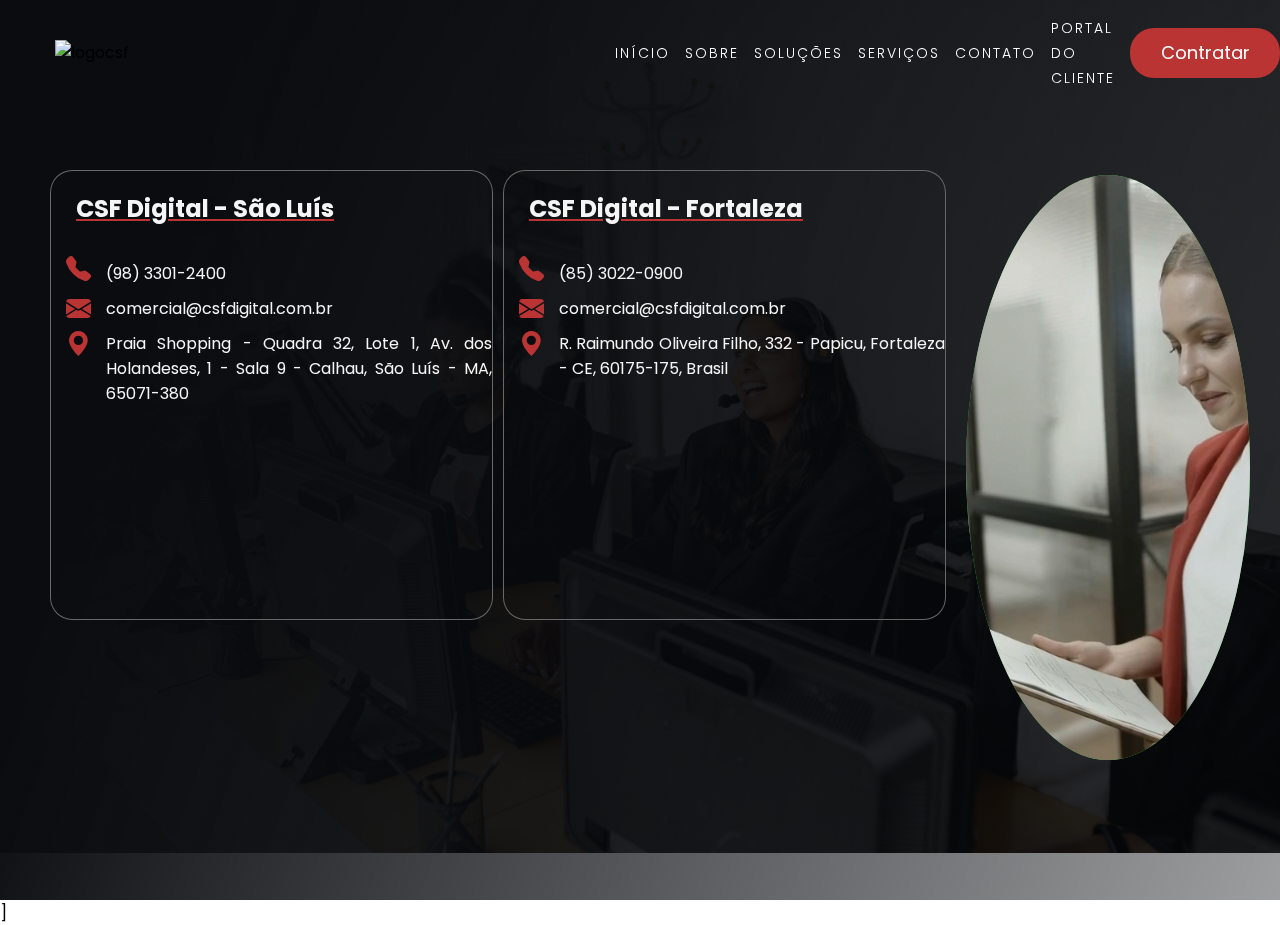
==== contato.html @ b5cec249 "nine Commit" ====
<!DOCTYPE html>
<html lang="en">
<head>
    <meta charset="UTF-8">
    <meta name="viewport" content="width=device-width, initial-scale=1.0">
    <title>CSF Digital - Soluções de impressão e documentos digitais</title>
    <link rel="stylesheet" href="styles/style.css">
    <link rel="stylesheet" href="styles/header_contato.css">
    <link rel="stylesheet" href="styles/navbar.css">
    <link rel="stylesheet" href="styles/contato.css">
    <link rel="stylesheet" href="https://cdn.jsdelivr.net/npm/bootstrap-icons@1.11.3/font/bootstrap-icons.min.css">
    <link href="https://unpkg.com/aos@2.3.1/dist/aos.css" rel="stylesheet">
    <script src="https://unpkg.com/aos@2.3.1/dist/aos.js"></script>
    <link rel="stylesheet" href="styles/mediaquery.css">
   
</head>
<body>
    <div id="loading"> </div>
    <main class="container">
        <section class="section1">
            <div class="background">
                <img class="atendimento" src="assets/images/atendimento.jpg" hre alt="logocsf">
                
            </div>
            <div class="cabecalho" data-aos="fade-right" data-aos-duration="2000">
                <header>
                    <img src="https://i.im.ge/2024/05/14/KMlB1F.logo-black.png" hre alt="logocsf" href="index.html">

                    <ul class="navegacao" data-aos="fade-right" data-aos-duration="2000">
                        <li>
                            <a href="index.html" class="navegacao-link">Início</a>


                        </li>
                        <li>
                            <a href="#Sobre" onclick="scrollToMiddle('Sobre')" class="navegacao-link">Sobre</a>


                        </li>
                        <li>
                            <a href="#Solucoes" onclick="scrollToMiddle('Solucoes')" class="navegacao-link">Soluções</a>
                        </li>
                        <li>
                            <a href="#Servicos" onclick="scrollToMiddle('Servicos')" class="navegacao-link">Serviços</a>

                        </li>
                        <li>
                            <a href="contatos.html" class="navegacao-link">Contato</a>
                        </li>
                        <li>
                            <a href="https://psfx.com.br/pws/index.php/pws" target="_blank"
                                class="navegacao-link">Portal do cliente</a>
                        </li>
                        <a href="https://wa.me/5598991938283?text=Ol%C3%A1%2C+vim+atrav%C3%A9s+do+site%21" class="button-link">
                            <button class="button">
                                <span class="button-content">Contratar</span>
                            </button>
                        </a>
                    </ul>
                </header>
                <div class="teste">
                    <div class="teste2" >
                        <div class="SLZ"  data-aos="fade-right" data-aos-duration="2000">
                            <h2 class="CSF">CSF Digital - São Luís</h2>
                            <div class="phone">
                                <i class="bi bi-telephone-fill"></i>
                                <a class="icons" href="tel:+553283012400">(98) 3301-2400</a>
                            </div>
                            <div class="mail">
                                <i class="bi bi-envelope-fill"></i>
                                <a class="comercial"  href="mailto:comercial@csfdigital.com.br">comercial@csfdigital.com.br</a>
                            </div>
                            <div class="location">
                                <i class="bi bi-geo-alt-fill"></i>
                                <a class="localizacao"  href="https://maps.app.goo.gl/7W2bce55BW3R4rck8">Praia Shopping - Quadra 32, Lote 1, Av. dos Holandeses, 1 - Sala 9 - Calhau, São Luís - MA, 65071-380</a>
                            </div>
                            <iframe  class="frameslz"  src="https://www.google.com/maps/embed?pb=!1m18!1m12!1m3!1d3986.0517544380978!2d-44.25736882550844!3d-2.48982043812495!2m3!1f0!2f0!3f0!3m2!1i1024!2i768!4f13.1!3m3!1m2!1s0x7f68dcaa50559e1%3A0xdea18629a3df9f7a!2sCSF%20Servi%C3%A7os%20Digitais%20LTDA!5e0!3m2!1spt-PT!2sbr!4v1717889236510!5m2!1spt-PT!2sbr" style="border:0;" allowfullscreen="" loading="lazy" referrerpolicy="no-referrer-when-downgrade"></iframe>

                        </div>
                        <div class="FOR"  data-aos="fade-right" data-aos-duration="2000">
                            <h2 class="CSF">CSF Digital - Fortaleza</h2>
                            <div class="phone">
                                <i class="bi bi-telephone-fill"></i>
                                <a class="icons" href="tel:+553283012400">(85) 3022-0900
                                </a>
                            </div>
                            <div class="mail">
                                <i class="bi bi-envelope-fill"></i>
                                <a class="comercial"  href="mailto:comercial@csfdigital.com.br">comercial@csfdigital.com.br</a>
                            </div>
                            <div class="location">
                                <i class="bi bi-geo-alt-fill"></i>
                                <a class="localizacao"  href="https://maps.app.goo.gl/CAwqmYXW1tz5idEv9">R. Raimundo Oliveira Filho, 332 - Papicu, Fortaleza - CE, 60175-175, Brasil</a>
                            </div>
                            <iframe class="framefor"  src="https://www.google.com/maps/embed?pb=!1m14!1m8!1m3!1d31850.707367430008!2d-38.481601!3d-3.736228!3m2!1i1024!2i768!4f13.1!3m3!1m2!1s0x7c747d4c42f73bb%3A0xa8da762e13d7da9!2sCSF%20Digital!5e0!3m2!1spt-PT!2sus!4v1717896209684!5m2!1spt-PT!2sus"  style="border:0;" allowfullscreen="" loading="lazy" referrerpolicy="no-referrer-when-downgrade"></iframe>

                        </div>
                       
                        

                       
                    </div>
                    <div class="teste3">
                        <video loop autoplay muted>
                            <source src="assets/images/contato.mp4"
                                type="video/mp4">
                        </video>
                       
                    </div>
                </div>
               
                   

            </div>
  
</body>]
<script>
    AOS.init();
  </script>
</html>
---- styles/style.css ----
@import url('https://fonts.googleapis.com/css2?family=Bebas+Neue&family=Nunito+Sans:ital,opsz,wght@0,6..12,200..1000;1,6..12,200..1000&family=Open+Sans:ital,wght@0,300..800;1,300..800&family=Oswald:wght@200..700&family=Playfair+Display+SC:ital,wght@0,400;0,700;0,900;1,400;1,700;1,900&family=Poppins:ital,wght@0,100;0,200;0,300;0,400;0,500;0,600;0,700;0,800;0,900;1,100;1,200;1,300;1,400;1,500;1,600;1,700;1,800;1,900&family=Roboto:ital,wght@0,100;0,300;0,400;0,500;0,700;0,900;1,100;1,300;1,400;1,500;1,700;1,900&display=swap');

* {
    margin: 0;
    padding: 0;
    box-sizing: border-box;
    list-style: none;
    font-family: "Poppins", sans-serif;
}
.background {
    position: fixed;
    inset: 0;
    width: 100%;
    height: 100vh;
    z-index: -1;
}
.background video {
    width: 100%;
    height: 100%;
    object-fit: cover;
}
.background::after {
    content: '';
    width: inherit;
    height: inherit;
    position: fixed;
    inset: 0;
    background: linear-gradient(109deg, rgba(10, 12, 16, 1) 15%, rgba(10, 12, 16, 0.4) 100%, rgba(10, 12, 16, 0.99) 85%);
}
---- styles/header_contato.css ----
header {
    display: flex;
    align-items: center;
    width: 100vw;
    max-width: 3000px;
    padding-top: 15px;
    

}

header img {
    margin-left: 55px;
    width: 200px;
    height: auto;
}

.navegacao {
    display: flex;
    align-items: center;
    gap: 15px;
    margin-left: 430px;
}
.navegacao-link {
    color: white;
    font-size: 14px;
    font-weight: 300;
    letter-spacing: 2px;
    text-transform: uppercase;
    text-decoration: none;
    position: relative;
}

.navegacao-link:hover {
    color: #bb3434;
}
.navegacao-link::after {
    content: '';
    position: absolute;
    left: 0;
    bottom: -2px;
    width: 60%;
    height: 1px;
    background: #bb3434;
    transform: scaleX(0);
    transform-origin: right;
    transition: transform 0.4s;
}

.navegacao-link:hover::after {
    transform: scaleX(1);
    transform-origin: left;
}
---- styles/navbar.css ----
.cabecalho {
    display: flex;
    flex-direction: column;
    align-items: center;
    width: 100%;
    height: 100vh;
}
.button {
    position: relative;
    overflow: hidden;
    height: 50px ;
    width: 150px;
    padding: 0 1rem;
    border-radius: 1.5rem;
    background: #bb3434;
    background-size: 400%;
    color: #ffffff;
    border: none;
    cursor: pointer;
}
.button:hover::before {
    transform: scaleX(1);
}

.button-content {
    position: relative;
    z-index: 1;
    font-size: 18px ;
}
.button::before {
    content: "";
    position: absolute;
    top: 0;
    left: 0;
    transform: scaleX(0);
    transform-origin: 0 50%;
    width: 100%;
    height: inherit;
    border-radius: inherit;
    background: linear-gradient(to right, #c0c0c0, #f12727);
    transition: all 0.475s;
}
---- styles/contato.css ----
body{
    overflow: hidden;
}
.teste{
    display: flex;
    height: 100vh;
    width: 100vw;
    margin-top: 20px;
    gap: 20px;
    margin-top: 30px;
  
   
}
.teste2{
    display: flex;
    height: 80vh;
    width: 70vw;
    gap: 10px;
    margin-left: 50px;
    
}
.teste3{
  
    display: flex;
    height:65vh;
    width: 35vw;
    background: rgb(61, 196, 79);
    margin-top: 55px;
    border-radius: 50%;
    margin-right: 30px;
    overflow: hidden;
    
}

.video{
   
    position: absolute;
    object-fit: cover;
    
}

.frameslz{
    display: flex;
    margin-top: 63px;
    margin-left: -39px;
    width: 435px;
    height: 150px;
    border-bottom-right-radius:20px ;
    border-bottom-left-radius:20px ;
    filter: brightness(80%);
    
}
.framefor{
    display: flex;
    margin-top: 87px;
    margin-left: -39px;
    width: 435px;
    height: 150px;
    border-bottom-right-radius:20px ;
    border-bottom-left-radius:20px ;
    filter: brightness(80%);
    
}
.SLZ{
    border: 1px solid #696767;
    padding: 20px 0px 0px 45px;
    height: 450px;
    width: 450px;
    margin-top: 50px;
    background-color: transparent;
    border-radius: 5%;
   
}
.FOR{
    border: 1px solid #696767;;
    padding: 20px 0px 0px 45px;
    height: 450px;
    width: 450px;
    margin-top: 50px;
    background-color: transparent;
    border-radius: 5%;
}

h2{
   
    text-decoration: underline #bb3434;
}

.CSF{
    padding: 0px 0px 20px 0px;
    margin-left: -20px;
    color: whitesmoke;
}
.atendimento{
    z-index: -1;
    display: flex;
    position: absolute;
    object-fit: cover;
    width: 100%;
    height:auto;
    filter: brightness(30%);
}
i{
margin-left: -10px;
   font-size: 25px;
   display: flex;
   color: #bb3434;
   padding: 10px;
  
  
}


h4{
    
    align-items: center;
    display: flex;
    color: whitesmoke;
    padding: 0px 0px 0px -10px;
    margin-top: -30px
}

.icons{
    display: flex;
    padding: 0px 0px 0px 40px;
    margin-top: -30px;
    align-items: center;
    text-decoration: none;
    color: whitesmoke;
    text-align: justify;
   
}

.phone{
    margin-left: -30px;
}

.mail{
    margin-left: -30px;
}

.comercial{
    display: flex;
    padding: 0px 0px 0px 70px;
    margin-top: -35px;
    align-items: center;
    text-decoration: none;
    color: whitesmoke;
    margin-left: -30px;
    text-align: justify;
}

.localizacao{
    display: flex;
    padding: 0px 0px 0px 70px;
    margin-top: -35px;
    align-items: center;
    text-decoration: none;
    color: whitesmoke;
    margin-left: -30px;   
    text-align: justify;

}

.location{
    margin-left: -30px;
}
---- styles/mediaquery.css ----
/*TELA 1920 CONTATO*/

@media screen and (min-width: 1920px) {
  header img {
    margin-left: 59px;
    width: 200px;
    height: auto;
  }

  .navegacao {
    display: flex;
    align-items: center;
    gap: 15px;
    margin-left: 800px;
  }
  .SLZ{
    border: 1px solid #696767;
    padding: 20px 0px 0px 45px;
    height: 600px;
    width: 450px;
    margin-top: 50px;
    background-color: transparent;
    border-radius: 5%;
   
}
.FOR{
    border: 1px solid #696767;;
    padding: 20px 0px 0px 45px;
    height: 600px;
    width: 450px;
    margin-top: 50px;
    background-color: transparent;
    border-radius: 5%;
}
.framefor{
    display: flex;
    margin-top: 87px;
    margin-left: -39px;
    width: 435px;
    height:298px;
    border-bottom-right-radius:20px ;
    border-bottom-left-radius:20px ;
    filter: brightness(80%);
    
}
.frameslz{
    display: flex;
    margin-top: 63px;
    margin-left: -39px;
    width: 435px;
    height:297px;
    border-bottom-right-radius:20px ;
    border-bottom-left-radius:20px ;
    filter: brightness(80%);
    
}
.teste2{
    display: flex;
    height: 80vh;
    width: 70vw;
    gap: 70px;
    margin-left: 50px;
    
}
.teste3{
  
    display: flex;
    height:65vh;
    width: 35vw;
    background: rgb(61, 196, 79);
    margin-top: 55px;
    border-radius: 50%;
    margin-right:130px;
    overflow: hidden;
    
}
/*TELA 1550 CONTATO*/

@media screen and (min-width: 1550px) {
  header img {
    margin-left: 55px;
    width: 200px;
    height: auto;
}

.navegacao {
  display: flex;
  align-items: center;
  gap: 15px;
  margin-left: 430px;
}
.SLZ{
  border: 1px solid #696767;
  padding: 20px 0px 0px 45px;
  height: 450px;
  width: 450px;
  margin-top: 50px;
  background-color: transparent;
  border-radius: 5%;
 
}
.FOR{
  border: 1px solid #696767;;
  padding: 20px 0px 0px 45px;
  height: 450px;
  width: 450px;
  margin-top: 50px;
  background-color: transparent;
  border-radius: 5%;
}
.frameslz{
  display: flex;
  margin-top: 63px;
  margin-left: -39px;
  width: 435px;
  height: 150px;
  border-bottom-right-radius:20px ;
  border-bottom-left-radius:20px ;
  filter: brightness(80%);
  
}
.framefor{
  display: flex;
  margin-top: 87px;
  margin-left: -39px;
  width: 435px;
  height: 150px;
  border-bottom-right-radius:20px ;
  border-bottom-left-radius:20px ;
  filter: brightness(80%);
  
}
.teste2{
  display: flex;
  height: 80vh;
  width: 70vw;
  gap: 10px;
  margin-left: 50px;
  
}
.teste3{

  display: flex;
  height:65vh;
  width: 35vw;
  background: rgb(61, 196, 79);
  margin-top: 55px;
  border-radius: 50%;
  margin-right: 30px;
  overflow: hidden;
  
}


}


}
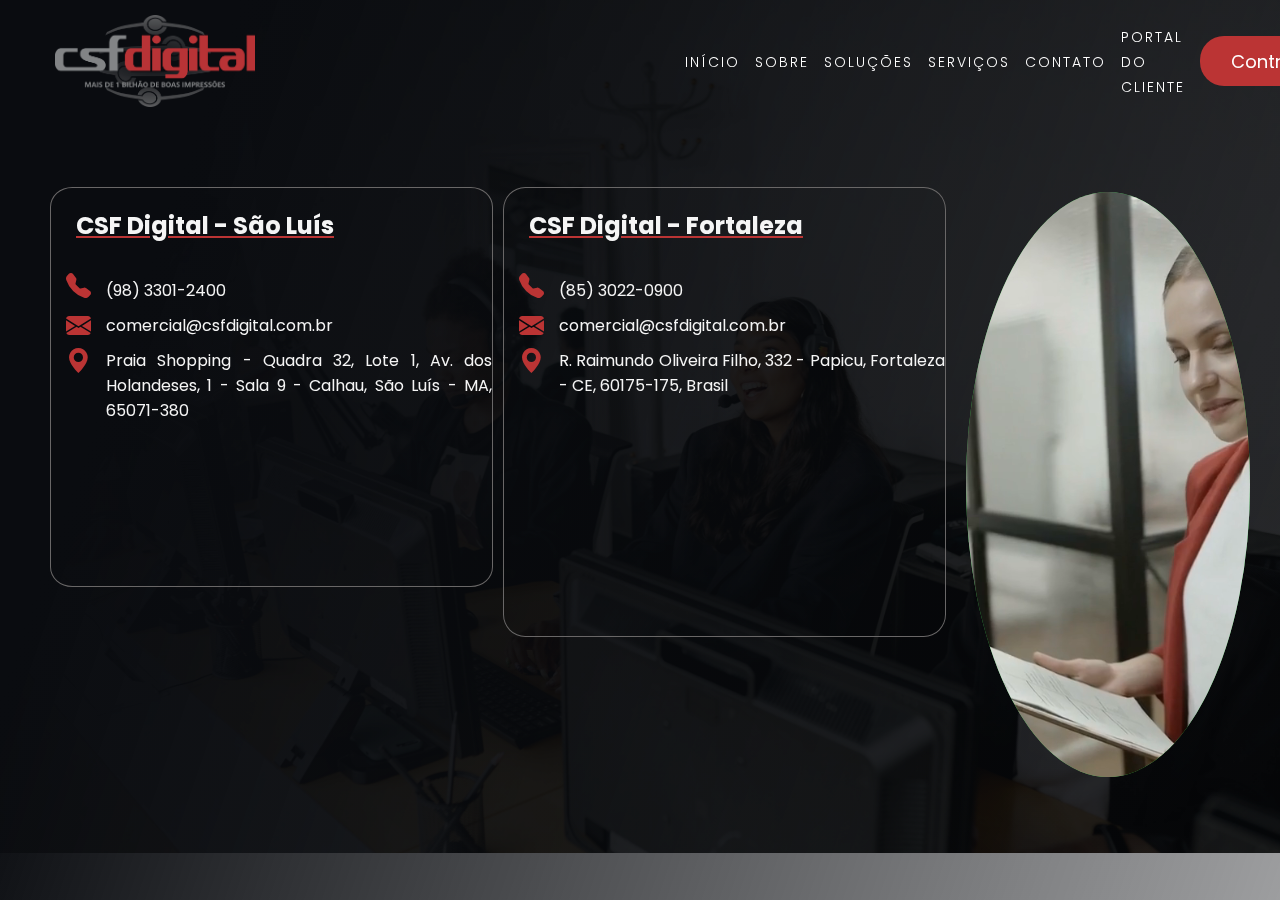
==== commit fe01d6a8: "quarto commit" ====
--- a/contato.html
+++ b/contato.html
@@ -12,109 +12,96 @@
     <link href="https://unpkg.com/aos@2.3.1/dist/aos.css" rel="stylesheet">
     <script src="https://unpkg.com/aos@2.3.1/dist/aos.js"></script>
     <link rel="stylesheet" href="styles/mediaquery.css">
+    <link rel="stylesheet" href="styles/loading.css">
+    <link rel="stylesheet" href="/js/scripts.js">
    
 </head>
-<body>
-    <div id="loading"> </div>
-    <main class="container">
-        <section class="section1">
-            <div class="background">
-                <img class="atendimento" src="assets/images/atendimento.jpg" hre alt="logocsf">
-                
-            </div>
-            <div class="cabecalho" data-aos="fade-right" data-aos-duration="2000">
-                <header>
-                    <img src="https://i.im.ge/2024/05/14/KMlB1F.logo-black.png" hre alt="logocsf" href="index.html">
+    <body>
+        <div id="loading"> </div>
+        <main class="container">
+            <section class="section1">
+                <div class="background">
+                    <img class="atendimento" src="assets/images/atendimento.webp" hre alt="fotoaten">
+                </div>
+                <div class="cabecalho" data-aos="fade-right" data-aos-duration="2000">
+                    <header>
+                        <img src="assets/images/logo_black.webp" hre alt="logocsf" href="index.html">
 
-                    <ul class="navegacao" data-aos="fade-right" data-aos-duration="2000">
-                        <li>
-                            <a href="index.html" class="navegacao-link">Início</a>
+                        <ul class="navegacao" data-aos="fade-right" data-aos-duration="2000">
+                            <li>
+                                <a href="index.html" class="navegacao-link">Início</a>
+                            </li>
+                            <li>
+                                <a href="#Sobre" onclick="scrollToMiddle('Sobre')" class="navegacao-link">Sobre</a>
+                            </li>
+                            <li>
+                                <a href="#Solucoes" onclick="scrollToMiddle('Solucoes')" class="navegacao-link">Soluções</a>
+                            </li>
+                            <li>
+                                <a href="#Servicos" onclick="scrollToMiddle('Servicos')" class="navegacao-link">Serviços</a>
 
+                            </li>
+                            <li>
+                                <a href="contatos.html" class="navegacao-link">Contato</a>
+                            </li>
+                            <li>
+                                <a href="https://psfx.com.br/pws/index.php/pws" target="_blank"
+                                    class="navegacao-link">Portal do cliente</a>
+                            </li>
+                            <a href="https://wa.me/5598991938283?text=Ol%C3%A1%2C+vim+atrav%C3%A9s+do+site%21" class="button-link">
+                                <button class="button">
+                                    <span class="button-content">Contratar</span>
+                                </button>
+                            </a>
+                        </ul>
+                    </header>
+                    <div class="teste">
+                        <div class="teste2" >
+                            <div class="SLZ"  data-aos="fade-right" data-aos-duration="2000">
+                                <h2 class="CSF">CSF Digital - São Luís</h2>
+                                <div class="phone">
+                                    <i class="bi bi-telephone-fill"></i>
+                                    <a class="icons" href="tel:+553283012400">(98) 3301-2400</a>
+                                </div>
+                                <div class="mail">
+                                    <i class="bi bi-envelope-fill"></i>
+                                    <a class="comercial"  href="mailto:comercial@csfdigital.com.br">comercial@csfdigital.com.br</a>
+                                </div>
+                                <div class="location">
+                                    <i class="bi bi-geo-alt-fill"></i>
+                                    <a class="localizacao"  href="https://maps.app.goo.gl/7W2bce55BW3R4rck8">Praia Shopping - Quadra 32, Lote 1, Av. dos Holandeses, 1 - Sala 9 - Calhau, São Luís - MA, 65071-380</a>
+                                </div>
+                                <iframe  class="frameslz"  src="https://www.google.com/maps/embed?pb=!1m18!1m12!1m3!1d3986.0517544380978!2d-44.25736882550844!3d-2.48982043812495!2m3!1f0!2f0!3f0!3m2!1i1024!2i768!4f13.1!3m3!1m2!1s0x7f68dcaa50559e1%3A0xdea18629a3df9f7a!2sCSF%20Servi%C3%A7os%20Digitais%20LTDA!5e0!3m2!1spt-PT!2sbr!4v1717889236510!5m2!1spt-PT!2sbr" style="border:0;" allowfullscreen="" loading="lazy" referrerpolicy="no-referrer-when-downgrade"></iframe>
 
-                        </li>
-                        <li>
-                            <a href="#Sobre" onclick="scrollToMiddle('Sobre')" class="navegacao-link">Sobre</a>
-
-
-                        </li>
-                        <li>
-                            <a href="#Solucoes" onclick="scrollToMiddle('Solucoes')" class="navegacao-link">Soluções</a>
-                        </li>
-                        <li>
-                            <a href="#Servicos" onclick="scrollToMiddle('Servicos')" class="navegacao-link">Serviços</a>
-
-                        </li>
-                        <li>
-                            <a href="contatos.html" class="navegacao-link">Contato</a>
-                        </li>
-                        <li>
-                            <a href="https://psfx.com.br/pws/index.php/pws" target="_blank"
-                                class="navegacao-link">Portal do cliente</a>
-                        </li>
-                        <a href="https://wa.me/5598991938283?text=Ol%C3%A1%2C+vim+atrav%C3%A9s+do+site%21" class="button-link">
-                            <button class="button">
-                                <span class="button-content">Contratar</span>
-                            </button>
-                        </a>
-                    </ul>
-                </header>
-                <div class="teste">
-                    <div class="teste2" >
-                        <div class="SLZ"  data-aos="fade-right" data-aos-duration="2000">
-                            <h2 class="CSF">CSF Digital - São Luís</h2>
-                            <div class="phone">
-                                <i class="bi bi-telephone-fill"></i>
-                                <a class="icons" href="tel:+553283012400">(98) 3301-2400</a>
                             </div>
+                         <div class="FOR"  data-aos="fade-right" data-aos-duration="2000">
+                             <h2 class="CSF">CSF Digital - Fortaleza</h2>
+                             <div class="phone">
+                                 <i class="bi bi-telephone-fill"></i>
+                                <a class="icons" href="tel:+553283012400">(85) 3022-0900
+                                 </a>
+                             </div>
                             <div class="mail">
-                                <i class="bi bi-envelope-fill"></i>
-                                <a class="comercial"  href="mailto:comercial@csfdigital.com.br">comercial@csfdigital.com.br</a>
+                                 <i class="bi bi-envelope-fill"></i>
+                                 <a class="comercial"  href="mailto:comercial@csfdigital.com.br">comercial@csfdigital.com.br</a>
                             </div>
                             <div class="location">
-                                <i class="bi bi-geo-alt-fill"></i>
-                                <a class="localizacao"  href="https://maps.app.goo.gl/7W2bce55BW3R4rck8">Praia Shopping - Quadra 32, Lote 1, Av. dos Holandeses, 1 - Sala 9 - Calhau, São Luís - MA, 65071-380</a>
+                                 <i class="bi bi-geo-alt-fill"></i>
+                                 <a class="localizacao"  href="https://maps.app.goo.gl/CAwqmYXW1tz5idEv9">R. Raimundo Oliveira Filho, 332 - Papicu, Fortaleza - CE, 60175-175, Brasil</a>
                             </div>
-                            <iframe  class="frameslz"  src="https://www.google.com/maps/embed?pb=!1m18!1m12!1m3!1d3986.0517544380978!2d-44.25736882550844!3d-2.48982043812495!2m3!1f0!2f0!3f0!3m2!1i1024!2i768!4f13.1!3m3!1m2!1s0x7f68dcaa50559e1%3A0xdea18629a3df9f7a!2sCSF%20Servi%C3%A7os%20Digitais%20LTDA!5e0!3m2!1spt-PT!2sbr!4v1717889236510!5m2!1spt-PT!2sbr" style="border:0;" allowfullscreen="" loading="lazy" referrerpolicy="no-referrer-when-downgrade"></iframe>
+                                <iframe class="framefor"  src="https://www.google.com/maps/embed?pb=!1m14!1m8!1m3!1d31850.707367430008!2d-38.481601!3d-3.736228!3m2!1i1024!2i768!4f13.1!3m3!1m2!1s0x7c747d4c42f73bb%3A0xa8da762e13d7da9!2sCSF%20Digital!5e0!3m2!1spt-PT!2sus!4v1717896209684!5m2!1spt-PT!2sus"  style="border:0;" allowfullscreen="" loading="lazy" referrerpolicy="no-referrer-when-downgrade"></iframe>
+                        </div>
+                     </div>
+                        <div class="teste3">
+                            <video loop autoplay muted>
+                                <source src="assets/images/Contato.mp4"
+                                    type="video/mp4">
+                            </video>                   
+                        </div>
+                    </div>   
+                </div>
+    </body>
+    <script src="js/scripts.js">
+    </script>
 
-                        </div>
-                        <div class="FOR"  data-aos="fade-right" data-aos-duration="2000">
-                            <h2 class="CSF">CSF Digital - Fortaleza</h2>
-                            <div class="phone">
-                                <i class="bi bi-telephone-fill"></i>
-                                <a class="icons" href="tel:+553283012400">(85) 3022-0900
-                                </a>
-                            </div>
-                            <div class="mail">
-                                <i class="bi bi-envelope-fill"></i>
-                                <a class="comercial"  href="mailto:comercial@csfdigital.com.br">comercial@csfdigital.com.br</a>
-                            </div>
-                            <div class="location">
-                                <i class="bi bi-geo-alt-fill"></i>
-                                <a class="localizacao"  href="https://maps.app.goo.gl/CAwqmYXW1tz5idEv9">R. Raimundo Oliveira Filho, 332 - Papicu, Fortaleza - CE, 60175-175, Brasil</a>
-                            </div>
-                            <iframe class="framefor"  src="https://www.google.com/maps/embed?pb=!1m14!1m8!1m3!1d31850.707367430008!2d-38.481601!3d-3.736228!3m2!1i1024!2i768!4f13.1!3m3!1m2!1s0x7c747d4c42f73bb%3A0xa8da762e13d7da9!2sCSF%20Digital!5e0!3m2!1spt-PT!2sus!4v1717896209684!5m2!1spt-PT!2sus"  style="border:0;" allowfullscreen="" loading="lazy" referrerpolicy="no-referrer-when-downgrade"></iframe>
-
-                        </div>
-                       
-                        
-
-                       
-                    </div>
-                    <div class="teste3">
-                        <video loop autoplay muted>
-                            <source src="assets/images/contato.mp4"
-                                type="video/mp4">
-                        </video>
-                       
-                    </div>
-                </div>
-               
-                   
-
-            </div>
-  
-</body>]
-<script>
-    AOS.init();
-  </script>
 </html>--- a/styles/mediaquery.css
+++ b/styles/mediaquery.css
@@ -1,6 +1,6 @@
 /*TELA 1920 CONTATO*/
 
-@media screen and (min-width: 1920px) {
+@media screen and (max-width: 1920px) {
   header img {
     margin-left: 59px;
     width: 200px;
@@ -13,7 +13,7 @@
     gap: 15px;
     margin-left: 800px;
   }
-  .SLZ{
+  .SLZ {
     border: 1px solid #696767;
     padding: 20px 0px 0px 45px;
     height: 600px;
@@ -21,138 +21,262 @@
     margin-top: 50px;
     background-color: transparent;
     border-radius: 5%;
-   
-}
-.FOR{
-    border: 1px solid #696767;;
+  }
+  .FOR {
+    border: 1px solid #696767;
     padding: 20px 0px 0px 45px;
     height: 600px;
     width: 450px;
     margin-top: 50px;
     background-color: transparent;
     border-radius: 5%;
-}
-.framefor{
-    display: flex;
-    margin-top: 87px;
-    margin-left: -39px;
-    width: 435px;
-    height:298px;
-    border-bottom-right-radius:20px ;
-    border-bottom-left-radius:20px ;
-    filter: brightness(80%);
-    
-}
-.frameslz{
+  }
+  .framefor {
+    display: flex;
+    margin-top: 90px;
+    margin-left: -39px;
+    width: 435px;
+    height: 298px;
+    border-bottom-right-radius: 20px;
+    border-bottom-left-radius: 20px;
+    filter: brightness(80%);
+  }
+  .frameslz {
     display: flex;
     margin-top: 63px;
     margin-left: -39px;
     width: 435px;
-    height:297px;
-    border-bottom-right-radius:20px ;
-    border-bottom-left-radius:20px ;
-    filter: brightness(80%);
-    
-}
-.teste2{
+    height: 297px;
+    border-bottom-right-radius: 20px;
+    border-bottom-left-radius: 20px;
+    filter: brightness(80%);
+  }
+  .teste2 {
     display: flex;
     height: 80vh;
     width: 70vw;
     gap: 70px;
     margin-left: 50px;
-    
-}
-.teste3{
-  
-    display: flex;
-    height:65vh;
+  }
+  .teste3 {
+    display: flex;
+    height: 65vh;
     width: 35vw;
     background: rgb(61, 196, 79);
     margin-top: 55px;
     border-radius: 50%;
-    margin-right:130px;
+    margin-right: 130px;
     overflow: hidden;
-    
+  }
+  /*TELA 1550 CONTATO*/
+
+  @media screen and (max-width: 1550px) {
+    header img {
+      margin-left: 55px;
+      width: 200px;
+      height: auto;
+    }
+
+    .navegacao {
+      display: flex;
+      align-items: center;
+      gap: 15px;
+      margin-left: 430px;
+    }
+    .SLZ {
+      border: 1px solid #696767;
+      padding: 20px 0px 0px 45px;
+      height: 400px;
+      width: 450px;
+      margin-top: 50px;
+      background-color: transparent;
+      border-radius: 5%;
+    }
+    .FOR {
+      border: 1px solid #696767;
+      padding: 20px 0px 0px 45px;
+      height: 450px;
+      width: 450px;
+      margin-top: 50px;
+      background-color: transparent;
+      border-radius: 5%;
+    }
+    .frameslz {
+      display: flex;
+      margin-top: 63px;
+      margin-left: -39px;
+      width: 435px;
+      height: 150px;
+      border-bottom-right-radius: 20px;
+      border-bottom-left-radius: 20px;
+      filter: brightness(80%);
+    }
+    .framefor {
+      display: flex;
+      margin-top: 87px;
+      margin-left: -39px;
+      width: 435px;
+      height: 150px;
+      border-bottom-right-radius: 20px;
+      border-bottom-left-radius: 20px;
+      filter: brightness(80%);
+    }
+    .teste2 {
+      display: flex;
+      height: 80vh;
+      width: 70vw;
+      gap: 10px;
+      margin-left: 50px;
+    }
+    .teste3 {
+      display: flex;
+      height: 65vh;
+      width: 35vw;
+      background: rgb(61, 196, 79);
+      margin-top: 55px;
+      border-radius: 50%;
+      margin-right: 30px;
+      overflow: hidden;
+    }
+  }
 }
-/*TELA 1550 CONTATO*/
-
-@media screen and (min-width: 1550px) {
+@media screen and (max-width: 1680px) {
   header img {
-    margin-left: 55px;
+    margin-left: 59px;
     width: 200px;
     height: auto;
+  }
+
+  .navegacao {
+    display: flex;
+    align-items: center;
+    gap: 15px;
+    margin-left: 600px;
+  }
+  .SLZ {
+    border: 1px solid #696767;
+    padding: 20px 0px 0px 45px;
+    height: 570px;
+    width: 450px;
+    margin-top: 50px;
+    background-color: transparent;
+    border-radius: 5%;
+  }
+  .FOR {
+    border: 1px solid #696767;
+    padding: 20px 0px 0px 45px;
+    height: 570px;
+    width: 450px;
+    margin-top: 50px;
+    background-color: transparent;
+    border-radius: 5%;
+  }
+  .framefor {
+    display: flex;
+    margin-top: 50px;
+    margin-left: -39px;
+    width: 435px;
+    height: 298px;
+    border-bottom-right-radius: 20px;
+    border-bottom-left-radius: 20px;
+    filter: brightness(80%);
+  }
+  .frameslz {
+    display: flex;
+    margin-top: 30px;
+    margin-left: -39px;
+    width: 435px;
+    height: 297px;
+    border-bottom-right-radius: 20px;
+    border-bottom-left-radius: 20px;
+    filter: brightness(80%);
+  }
+  .teste2 {
+    display: flex;
+    height: 80vh;
+    width: 70vw;
+    gap: 70px;
+    margin-left: 50px;
+  }
+  .teste3 {
+    display: flex;
+    height: 50vh;
+    width: 35vw;
+    background: rgb(61, 196, 79);
+    margin-top: 55px;
+    border-radius: 50%;
+    margin-right: 130px;
+    overflow: hidden;
+  }
+  /*TELA 1550 CONTATO*/
+
+  @media screen and (max-width: 1550px) {
+    header img {
+      margin-left: 55px;
+      width: 200px;
+      height: auto;
+    }
+
+    .navegacao {
+      display: flex;
+      align-items: center;
+      gap: 15px;
+      margin-left: 430px;
+    }
+    .SLZ {
+      border: 1px solid #696767;
+      padding: 20px 0px 0px 45px;
+      height: 400px;
+      width: 450px;
+      margin-top: 50px;
+      background-color: transparent;
+      border-radius: 5%;
+    }
+    .FOR {
+      border: 1px solid #696767;
+      padding: 20px 0px 0px 45px;
+      height: 450px;
+      width: 450px;
+      margin-top: 50px;
+      background-color: transparent;
+      border-radius: 5%;
+    }
+    .frameslz {
+      display: flex;
+      margin-top: 63px;
+      margin-left: -39px;
+      width: 435px;
+      height: 150px;
+      border-bottom-right-radius: 20px;
+      border-bottom-left-radius: 20px;
+      filter: brightness(80%);
+    }
+    .framefor {
+      display: flex;
+      margin-top: 87px;
+      margin-left: -39px;
+      width: 435px;
+      height: 150px;
+      border-bottom-right-radius: 20px;
+      border-bottom-left-radius: 20px;
+      filter: brightness(80%);
+    }
+    .teste2 {
+      display: flex;
+      height: 80vh;
+      width: 70vw;
+      gap: 10px;
+      margin-left: 50px;
+    }
+    .teste3 {
+      display: flex;
+      height: 65vh;
+      width: 35vw;
+      background: rgb(61, 196, 79);
+      margin-top: 55px;
+      border-radius: 50%;
+      margin-right: 30px;
+      overflow: hidden;
+    }
+  }
 }
-
-.navegacao {
-  display: flex;
-  align-items: center;
-  gap: 15px;
-  margin-left: 430px;
-}
-.SLZ{
-  border: 1px solid #696767;
-  padding: 20px 0px 0px 45px;
-  height: 450px;
-  width: 450px;
-  margin-top: 50px;
-  background-color: transparent;
-  border-radius: 5%;
- 
-}
-.FOR{
-  border: 1px solid #696767;;
-  padding: 20px 0px 0px 45px;
-  height: 450px;
-  width: 450px;
-  margin-top: 50px;
-  background-color: transparent;
-  border-radius: 5%;
-}
-.frameslz{
-  display: flex;
-  margin-top: 63px;
-  margin-left: -39px;
-  width: 435px;
-  height: 150px;
-  border-bottom-right-radius:20px ;
-  border-bottom-left-radius:20px ;
-  filter: brightness(80%);
-  
-}
-.framefor{
-  display: flex;
-  margin-top: 87px;
-  margin-left: -39px;
-  width: 435px;
-  height: 150px;
-  border-bottom-right-radius:20px ;
-  border-bottom-left-radius:20px ;
-  filter: brightness(80%);
-  
-}
-.teste2{
-  display: flex;
-  height: 80vh;
-  width: 70vw;
-  gap: 10px;
-  margin-left: 50px;
-  
-}
-.teste3{
-
-  display: flex;
-  height:65vh;
-  width: 35vw;
-  background: rgb(61, 196, 79);
-  margin-top: 55px;
-  border-radius: 50%;
-  margin-right: 30px;
-  overflow: hidden;
-  
-}
-
-
-}
-
-
-}
--- a/styles/loading.css
+++ b/styles/loading.css
@@ -0,0 +1,8 @@
+#loading {
+    background: #000 url("/assets/images/bubble-loader.gif") no-repeat center center;
+    height: 100vh;
+    width: 100%;
+    position: fixed;
+    z-index: 100;
+    background-size: 400px;
+}